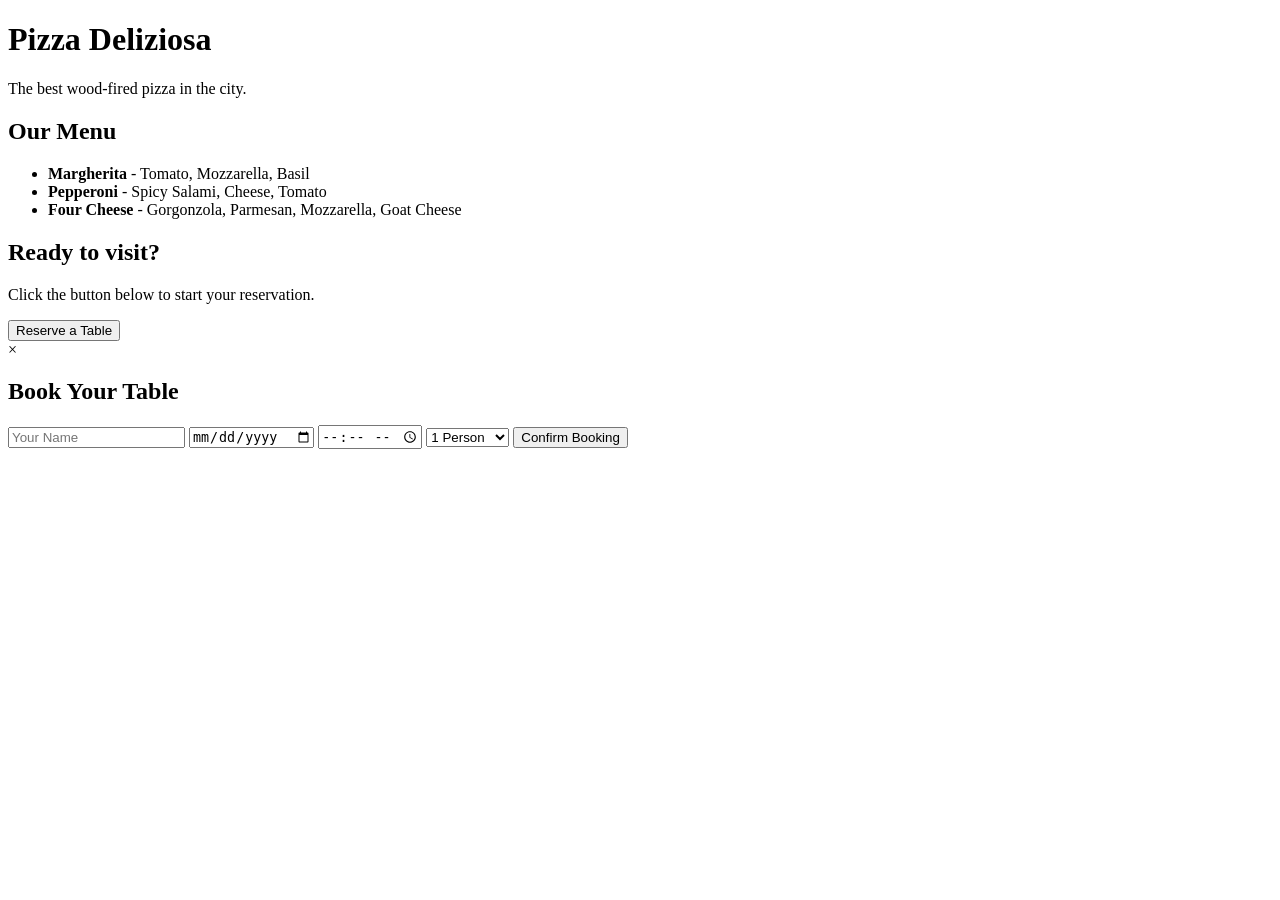
==== index.html @ 10ee196c "Add files via upload" ====
<!DOCTYPE html>
<html lang="en">
<head>
    <meta charset="UTF-8">
    <meta name="viewport" content="width=device-width, initial-scale=1.0">
    <title>Pizza Deliziosa | Real Italian Pizza</title>
    <link rel="stylesheet" href="style.css">
</head>
<body>

    <header>
        <h1>Pizza Deliziosa</h1>
        <p>The best wood-fired pizza in the city.</p>
    </header>

    <section id="menu">
        <h2>Our Menu</h2>
        <ul>
            <li><strong>Margherita</strong> - Tomato, Mozzarella, Basil</li>
            <li><strong>Pepperoni</strong> - Spicy Salami, Cheese, Tomato</li>
            <li><strong>Four Cheese</strong> - Gorgonzola, Parmesan, Mozzarella, Goat Cheese</li>
        </ul>
    </section>

    <section id="booking-section">
        <h2>Ready to visit?</h2>
        <p>Click the button below to start your reservation.</p>
        <button class="btn-reserve">Reserve a Table</button>
    </section>

    <div id="reservationModal" class="modal">
  <div class="modal-content">
    <span class="close-btn">&times;</span>
    <h2>Book Your Table</h2>
    <form id="bookingForm">
      <input type="text" placeholder="Your Name" required>
      <input type="date" required>
      <input type="time" required>
      <select>
        <option value="1">1 Person</option>
        <option value="2">2 People</option>
        <option value="4">4 People</option>
        <option value="6">6+ People</option>
      </select>
      <button type="submit" class="btn-reserve">Confirm Booking</button>
    </form>
  </div>
</div>

<script> 
const modal = document.getElementById("reservationModal");
    // We use querySelectorAll because you have two buttons with this class
    const openBtns = document.querySelectorAll(".btn-reserve"); 
    const span = document.querySelector(".close-btn");

    // Open the modal (Loops through all buttons with that class)
    openBtns.forEach(btn => {
        btn.onclick = function() {
            modal.style.display = "block";
        }
    });

    // Close the modal when clicking (x)
    span.onclick = function() {
        modal.style.display = "none";
    }

    // Close the modal if the user clicks outside of it
    window.onclick = function(event) {
        if (event.target == modal) {
            modal.style.display = "none";
        }
    }

    // Handle form submission (ONE function only)
    document.getElementById("bookingForm").onsubmit = function(e) {
        e.preventDefault();

        // Collect data from the form
        const bookingData = {
            name: document.querySelector('input[placeholder="Your Name"]').value,
            date: document.querySelector('input[type="date"]').value,
            time: document.querySelector('input[type="time"]').value,
            guests: document.querySelector('select').value
        };

        // Send data to the Python Backend on Vercel
        fetch('/api/reserve', { // Added /api/ here
            method: 'POST',
            headers: { 'Content-Type': 'application/json' },
            body: JSON.stringify(bookingData)
        })
        .then(response => {
            if (!response.ok) throw new Error('Network response was not ok');
            return response.json();
        })
        .then(data => {
            alert("Success! Your table is booked.");
            modal.style.display = "none";
            document.getElementById("bookingForm").reset(); // Clears the form
        })
        .catch(error => {
            console.error('Error:', error);
            alert("Something went wrong. Please try again.");
        });
    }
    </script>

</body>
</html>
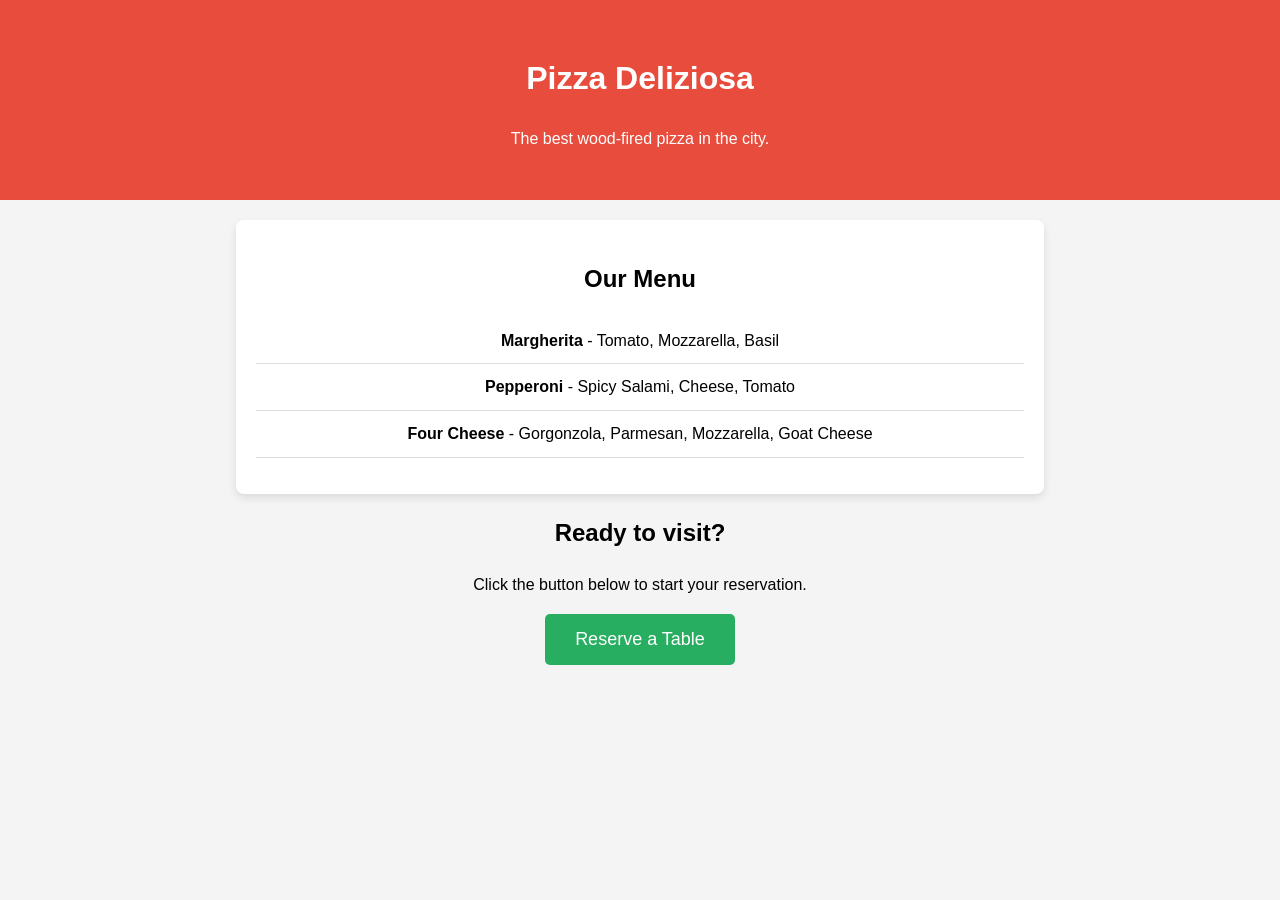
==== commit adfdb0b5: "Add files via upload" ====
--- a/index.html
+++ b/index.html
@@ -36,12 +36,11 @@
       <input type="text" placeholder="Your Name" required>
       <input type="date" required>
       <input type="time" required>
-      <select>
-        <option value="1">1 Person</option>
-        <option value="2">2 People</option>
-        <option value="4">4 People</option>
-        <option value="6">6+ People</option>
-      </select>
+      <select id="guestSelect"> <option value="1">1 Person</option>
+    <option value="2">2 People</option>
+    <option value="4">4 People</option>
+    <option value="6">6+ People</option>
+</select>
       <button type="submit" class="btn-reserve">Confirm Booking</button>
     </form>
   </div>
@@ -77,12 +76,13 @@
         e.preventDefault();
 
         // Collect data from the form
-        const bookingData = {
-            name: document.querySelector('input[placeholder="Your Name"]').value,
-            date: document.querySelector('input[type="date"]').value,
-            time: document.querySelector('input[type="time"]').value,
-            guests: document.querySelector('select').value
-        };
+        // Inside your onsubmit function
+const bookingData = {
+    name: document.querySelector('input[placeholder="Your Name"]').value,
+    date: document.querySelector('input[type="date"]').value,
+    time: document.querySelector('input[type="time"]').value,
+    guests: document.getElementById("guestSelect").value // Now it can find it!
+};
 
         // Send data to the Python Backend on Vercel
         fetch('/api/reserve', { // Added /api/ here
--- a/style.css
+++ b/style.css
@@ -0,0 +1,73 @@
+body {
+    font-family: 'Segoe UI', Tahoma, Geneva, Verdana, sans-serif;
+    line-height: 1.6;
+    margin: 0;
+    text-align: center;
+    background-color: #f4f4f4;
+}
+
+header {
+    background: #e74c3c; /* Pizza Red */
+    color: white;
+    padding: 2rem 0;
+}
+
+#menu {
+    padding: 20px;
+    background: white;
+    margin: 20px auto;
+    width: 60%;
+    border-radius: 8px;
+    box-shadow: 0 4px 8px rgba(0,0,0,0.1);
+}
+
+ul {
+    list-style: none;
+    padding: 0;
+}
+
+li {
+    padding: 10px;
+    border-bottom: 1px solid #ddd;
+}
+
+.btn-reserve {
+    background-color: #27ae60; /* Success Green */
+    color: white;
+    padding: 15px 30px;
+    border: none;
+    border-radius: 5px;
+    font-size: 18px;
+    cursor: pointer;
+    transition: 0.3s;
+}
+
+.btn-reserve:hover {
+    background-color: #2ecc71;
+}
+
+/* Hidden by default */
+.modal {
+    display: none; 
+    position: fixed;
+    z-index: 1;
+    left: 0; top: 0;
+    width: 100%; height: 100%;
+    background-color: rgba(0,0,0,0.5); /* Black background with opacity */
+}
+
+.modal-content {
+    background-color: white;
+    margin: 15% auto;
+    padding: 20px;
+    width: 300px;
+    border-radius: 10px;
+}
+
+input, select {
+    width: 100%;
+    padding: 10px;
+    margin: 10px 0;
+    border: 1px solid #ccc;
+    border-radius: 5px;
+}
